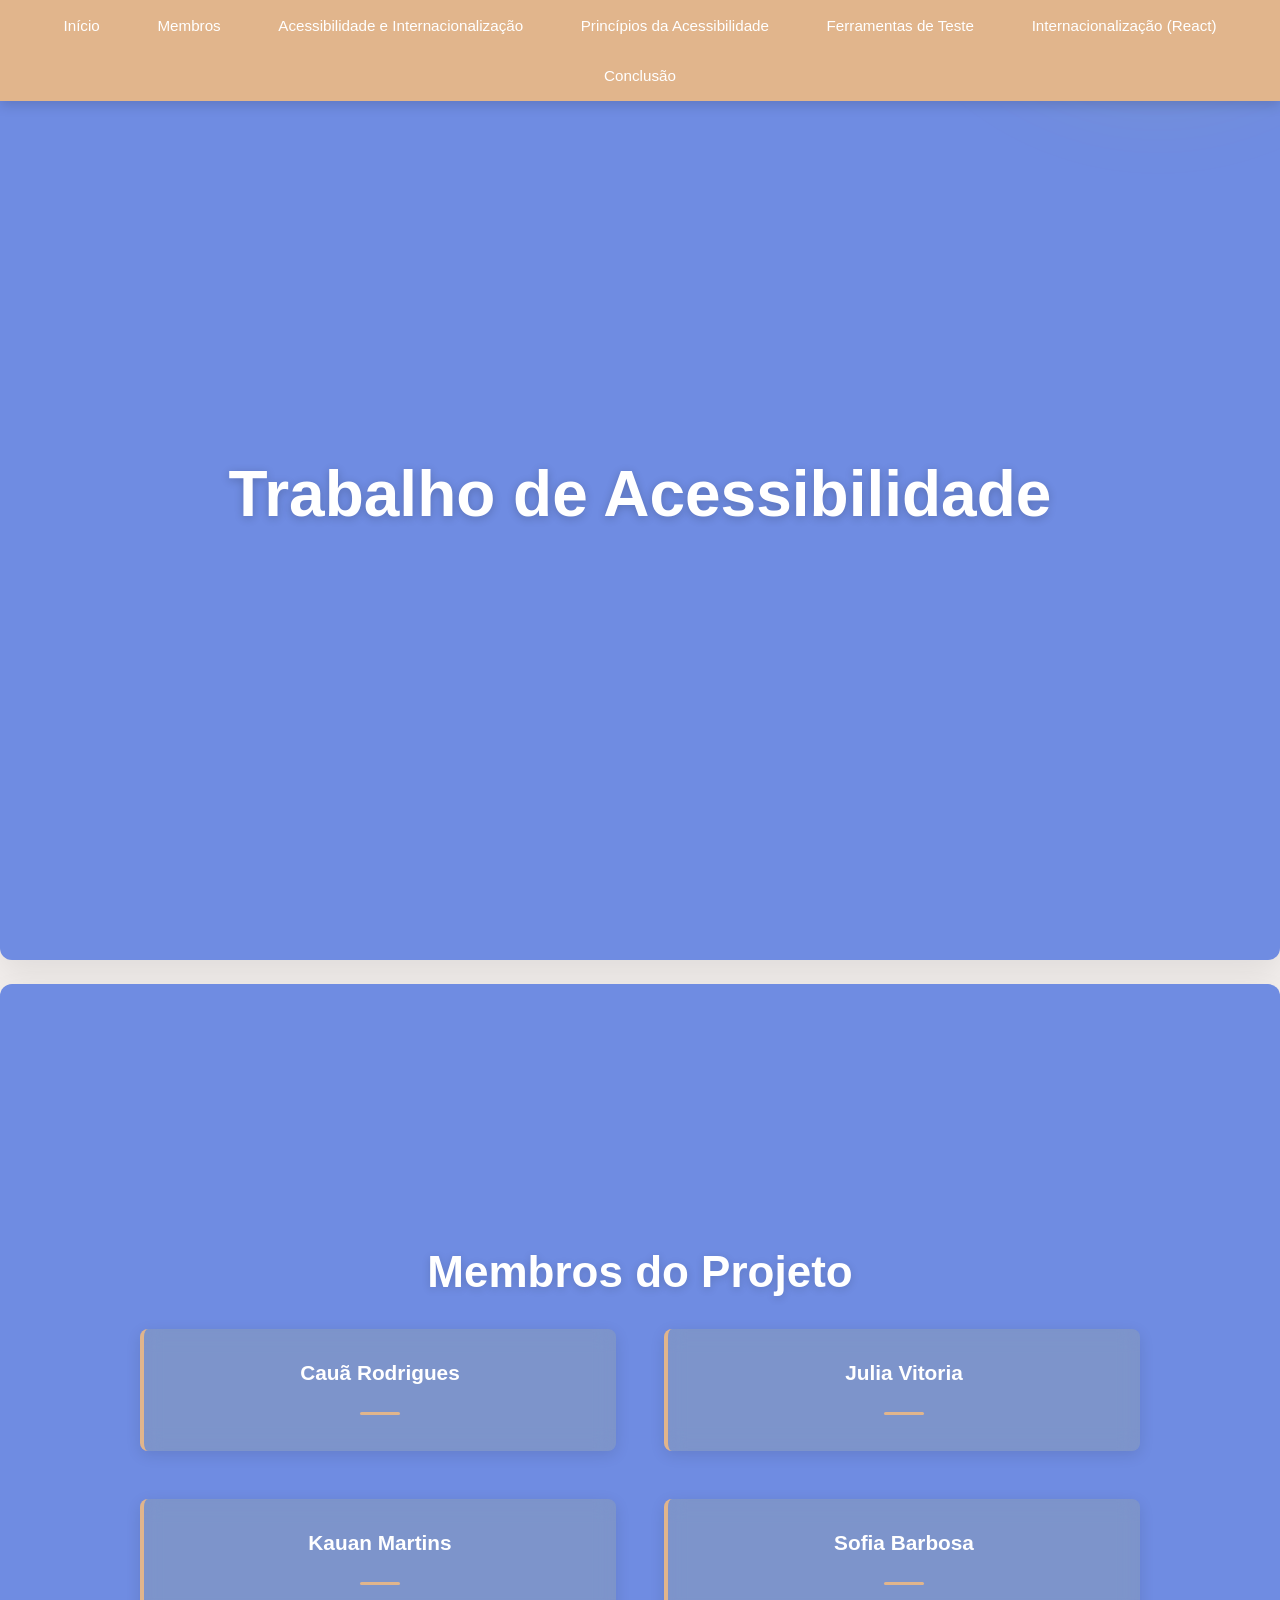
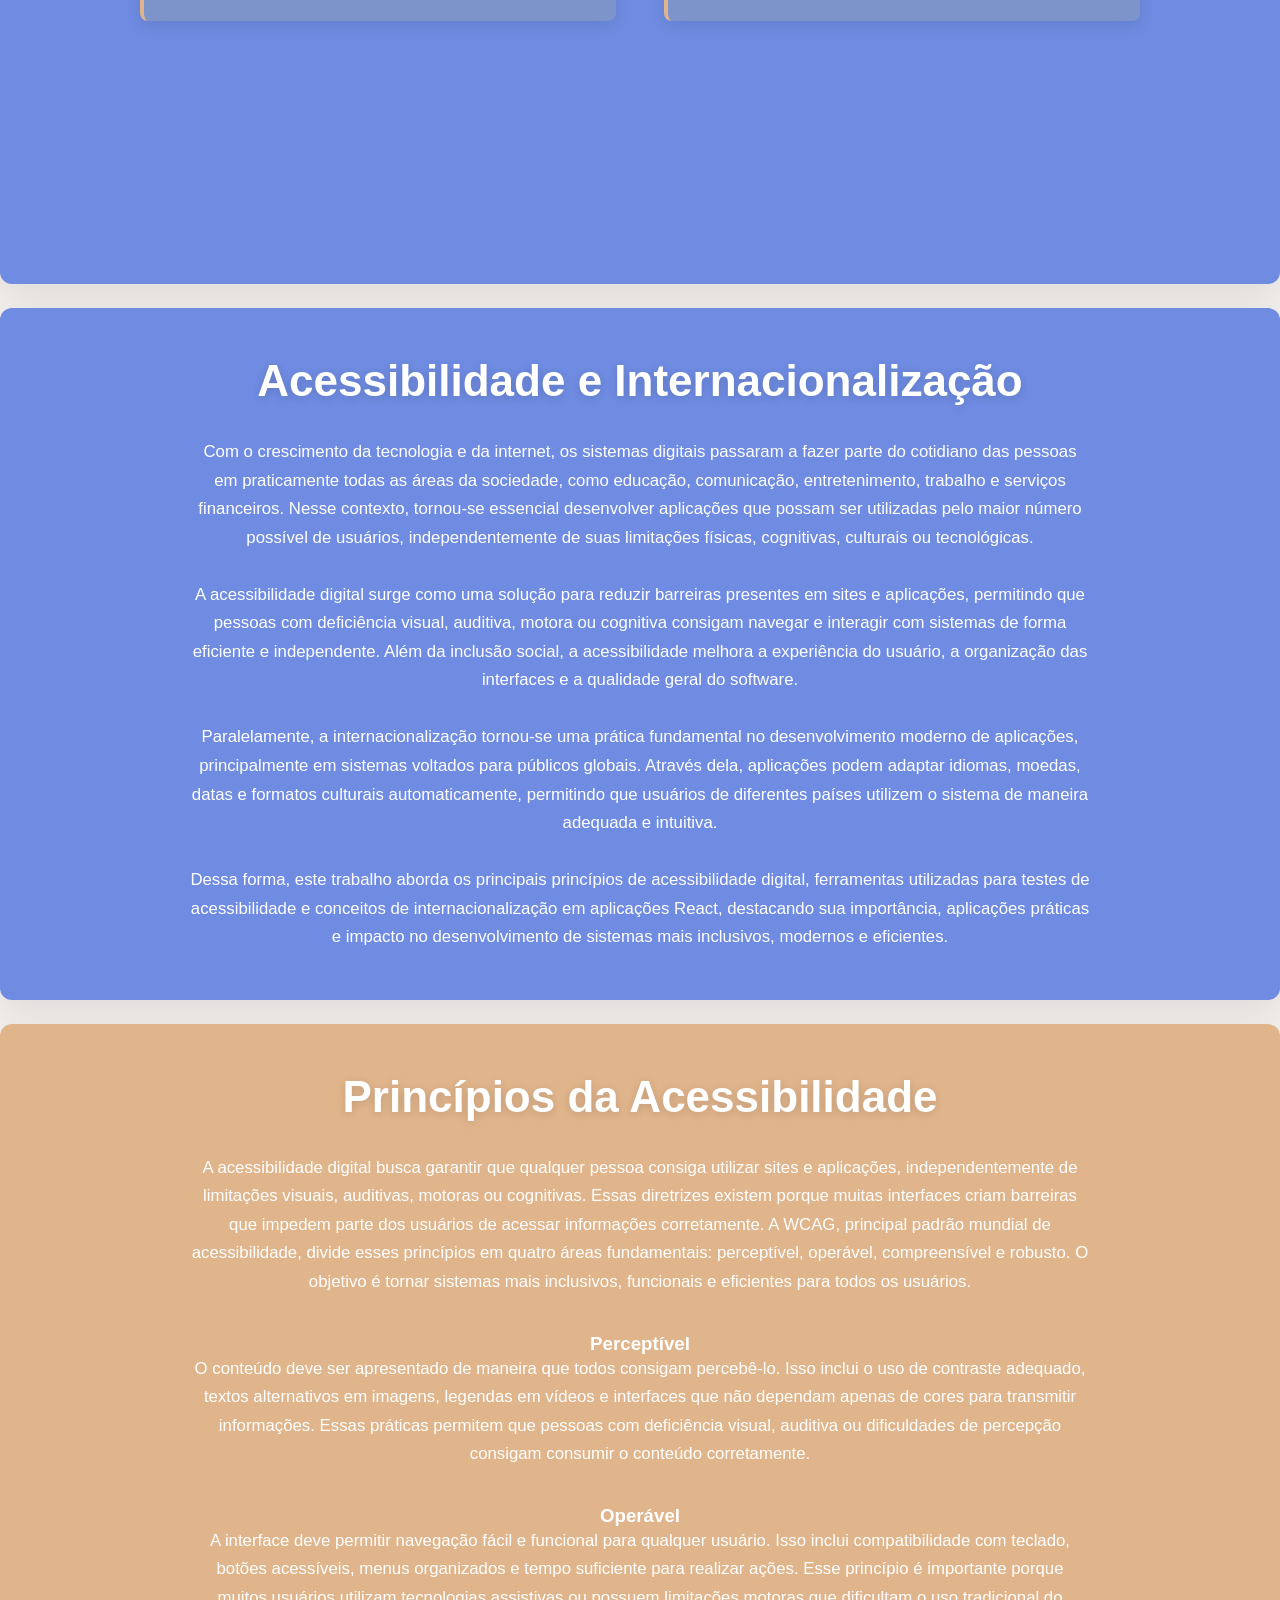
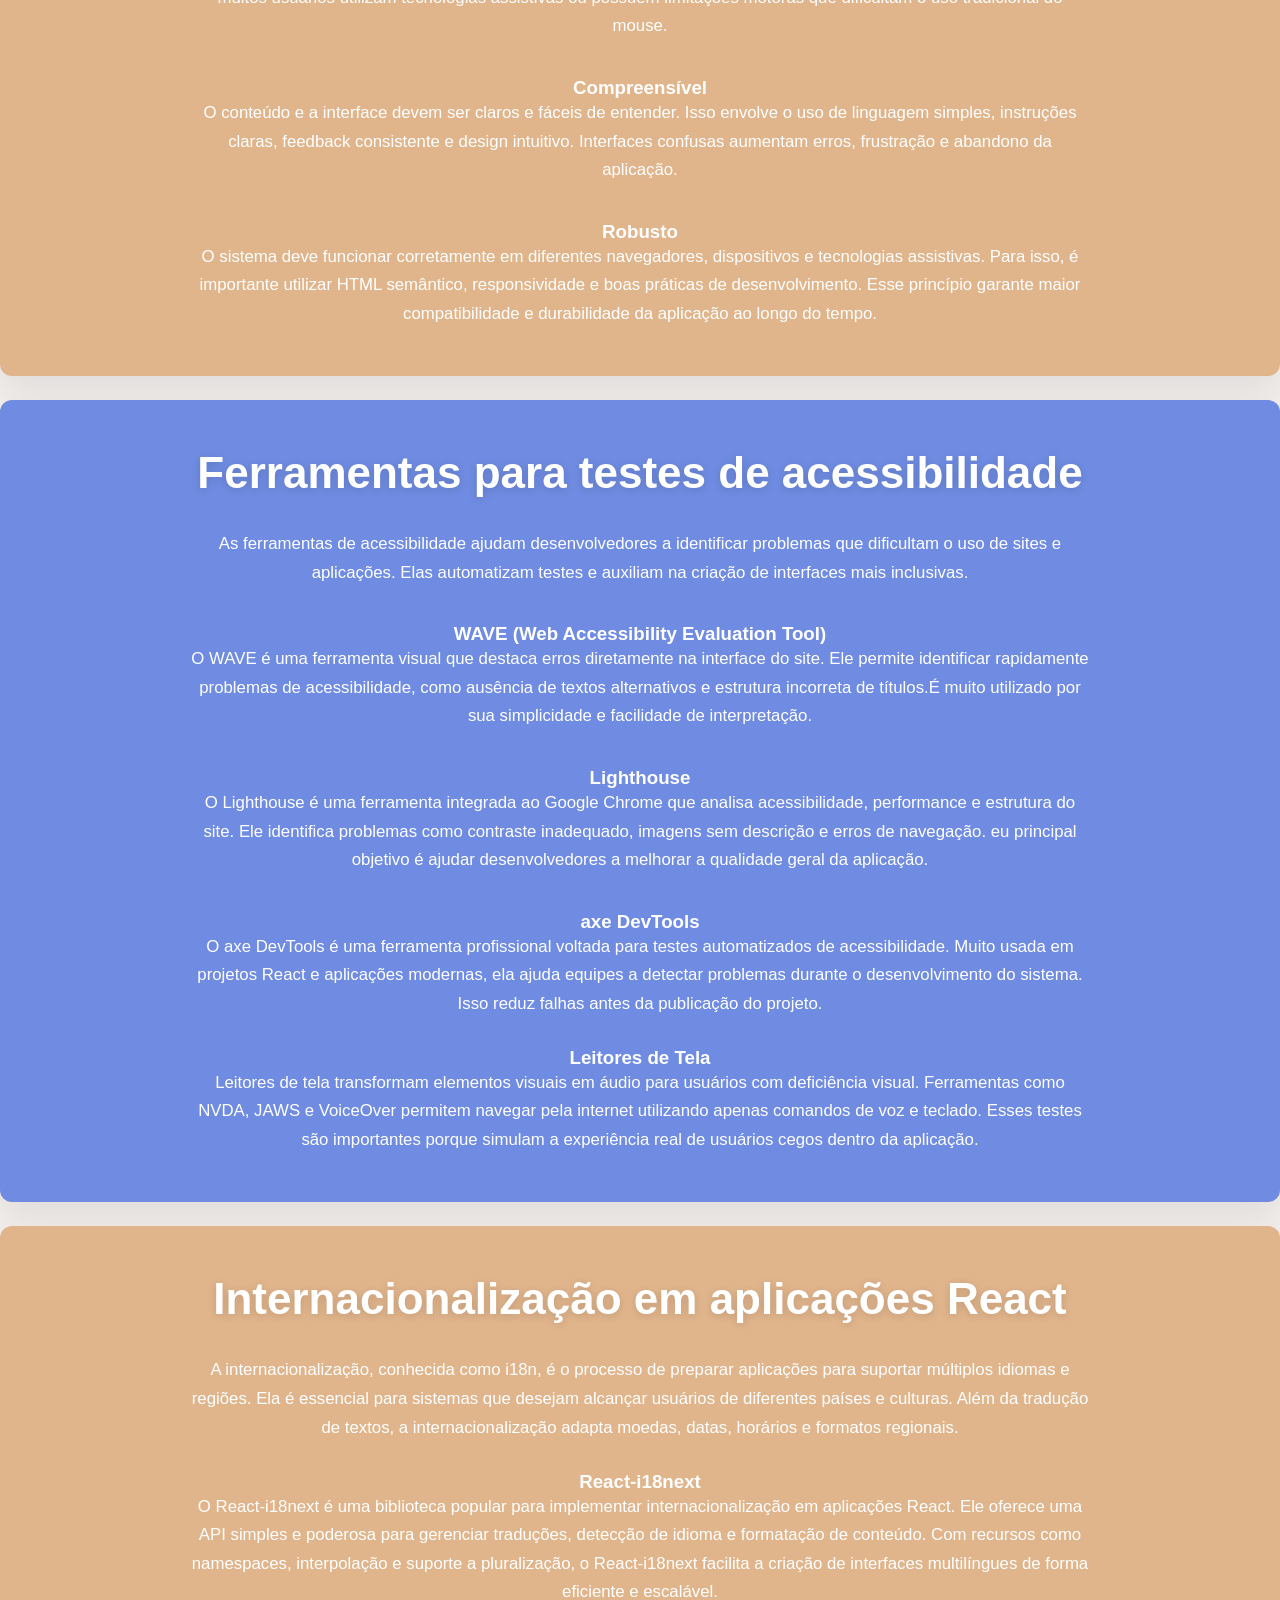
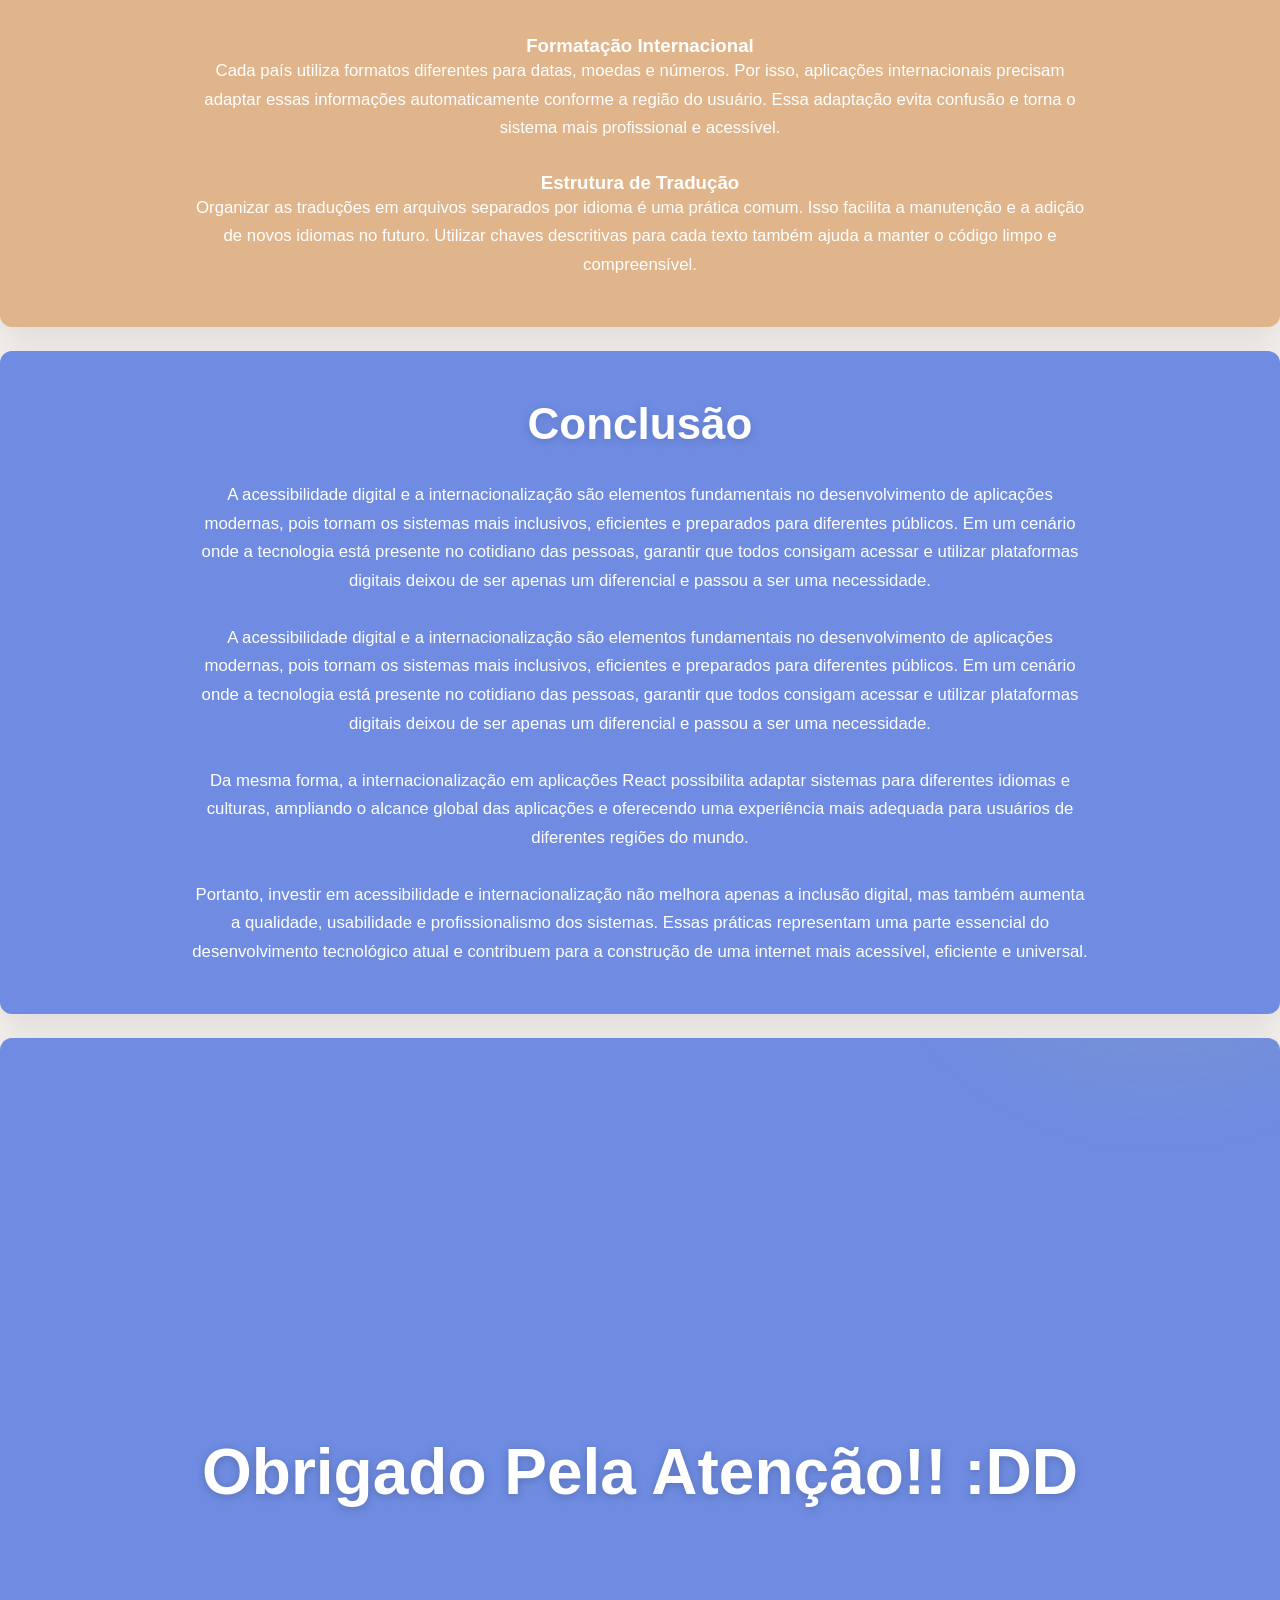
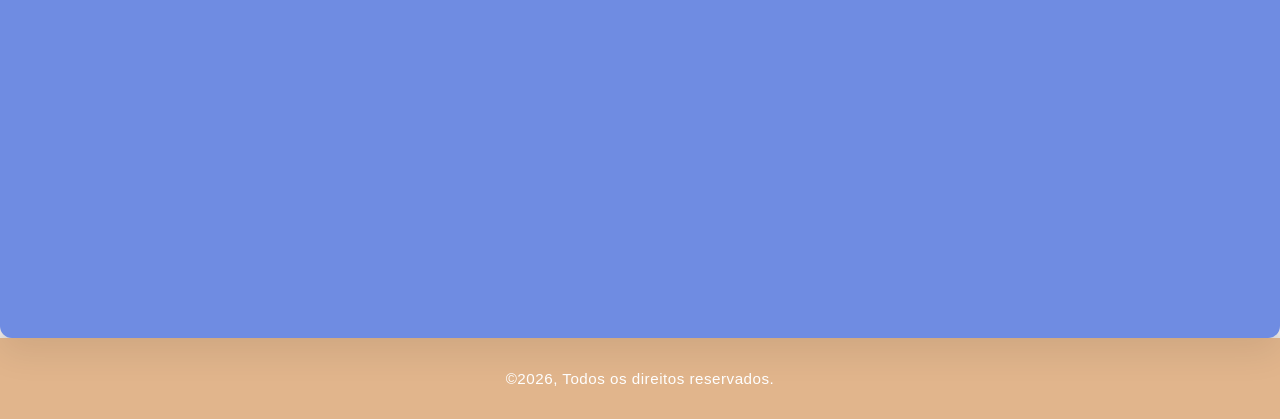
==== index.html @ fc7bb2b3 "primeiro commit" ====
<!DOCTYPE html>
<html lang="pt-br">

<head>
    <meta charset="UTF-8">
    <meta name="viewport" content="width=device-width, initial-scale=1.0">
    <title>Trabalho de Acessibilidade</title>
    <link rel="stylesheet" href="style.css">
</head>

<body>
    <header class="header">
        <ul>
            <li><a href="#introducao">Início</a></li>
            <li><a href="#membros">Membros</a></li>
            <li><a href="#acessibilidade">Acessibilidade e Internacionalização</a></li>
            <li><a href="#principios">Princípios da Acessibilidade</a></li>
            <li><a href="#ferramentas">Ferramentas de Teste</a></li>
            <li><a href="#i18n-react">Internacionalização (React)</a></li>
            <li><a href="#Conclusao">Conclusão</a></li>
        </ul>
    </header>

    <div class="main">
        <section class="introducao" id="introducao">
            <div class="intro-content">
                <h1>Trabalho de Acessibilidade</h1>

            </div>
        </section>

        <section class="membros" id="membros">
            <div class="section-content">
                <h2>Membros do Projeto</h2>
                <ul class="membros-lista">
                    <li class="membro-card">
                        <h3>Cauã Rodrigues</h3>
                        <span class="divider"></span>
                    </li>
                    <li class="membro-card">
                        <h3>Julia Vitoria</h3>
                        <span class="divider"></span>
                    </li>
                    <li class="membro-card">
                        <h3>Kauan Martins</h3>
                        <span class="divider"></span>
                    </li>
                    <li class="membro-card">
                        <h3>Sofia Barbosa</h3>
                        <span class="divider"></span>
                    </li>
                </ul>
            </div>
        </section>

        <section class="acessibilidade" id="acessibilidade">
            <div class="section-content">
                <h2>Acessibilidade e Internacionalização</h2>
                <p>Com o crescimento da tecnologia e da internet, os sistemas digitais passaram a fazer parte do
                    cotidiano das pessoas em praticamente todas as áreas da sociedade, como educação, comunicação,
                    entretenimento, trabalho e serviços financeiros. Nesse contexto, tornou-se essencial desenvolver
                    aplicações que possam ser utilizadas pelo maior número possível de usuários, independentemente de
                    suas limitações físicas, cognitivas, culturais ou tecnológicas.
                    <br>
                    <br>
                    A acessibilidade digital surge como uma solução para reduzir barreiras presentes em sites e
                    aplicações, permitindo que pessoas com deficiência visual, auditiva, motora ou cognitiva consigam
                    navegar e interagir com sistemas de forma eficiente e independente. Além da inclusão social, a
                    acessibilidade melhora a experiência do usuário, a organização das interfaces e a qualidade geral do
                    software.
                    <br>
                    <br>
                    Paralelamente, a internacionalização tornou-se uma prática fundamental no desenvolvimento moderno de
                    aplicações, principalmente em sistemas voltados para públicos globais. Através dela, aplicações
                    podem adaptar idiomas, moedas, datas e formatos culturais automaticamente, permitindo que usuários
                    de diferentes países utilizem o sistema de maneira adequada e intuitiva.
                    <br>
                    <br>
                    Dessa forma, este trabalho aborda os principais princípios de acessibilidade digital, ferramentas
                    utilizadas para testes de acessibilidade e conceitos de internacionalização em aplicações React,
                    destacando sua importância, aplicações práticas e impacto no desenvolvimento de sistemas mais
                    inclusivos, modernos e eficientes.
                </p>
            </div>
        </section>

        <section class="principios" id="principios">
            <div class="section-content">
                <h2>Princípios da Acessibilidade</h2>
                <p>A acessibilidade digital busca garantir que qualquer pessoa consiga
                    utilizar sites e aplicações, independentemente de limitações visuais, auditivas, motoras ou
                    cognitivas.
                    Essas diretrizes existem porque muitas interfaces criam barreiras que impedem parte dos usuários de
                    acessar informações corretamente.
                    A WCAG, principal padrão mundial de acessibilidade, divide esses
                    princípios em quatro áreas fundamentais: perceptível, operável,
                    compreensível e robusto. O objetivo é tornar sistemas mais
                    inclusivos, funcionais e eficientes para todos os usuários.
                </p>
                <br>
                <br>
                <h3>Perceptível</h3>
                <p>O conteúdo deve ser apresentado de maneira que todos consigam percebê-lo.
                    Isso inclui o uso de contraste adequado, textos alternativos em imagens,
                    legendas em vídeos e interfaces que não dependam apenas de cores para transmitir informações.
                    Essas práticas permitem que pessoas com deficiência visual, auditiva ou
                    dificuldades de percepção consigam consumir o conteúdo corretamente.
                </p>
                <br>
                <br>
                <h3>Operável</h3>
                <p> A interface deve permitir navegação fácil e funcional para qualquer usuário.
                    Isso inclui compatibilidade com teclado, botões acessíveis, menus organizados
                    e tempo suficiente para realizar ações.
                    Esse princípio é importante porque muitos usuários utilizam tecnologias assistivas
                    ou possuem limitações motoras que dificultam o uso tradicional do mouse.
                </p>
                <br>
                <br>
                <h3>Compreensível</h3>
                <p> O conteúdo e a interface devem ser claros e fáceis de entender.
                    Isso envolve o uso de linguagem simples, instruções claras, feedback consistente e design intuitivo.
                    Interfaces confusas aumentam erros, frustração e abandono da aplicação.
                </p>
                <br>
                <br>
                <h3>Robusto</h3>
                <p>O sistema deve funcionar corretamente em diferentes navegadores, dispositivos
                    e tecnologias assistivas. Para isso, é importante utilizar HTML semântico,
                    responsividade e boas práticas de desenvolvimento.
                    Esse princípio garante maior compatibilidade e durabilidade da aplicação ao longo do tempo.
            </div>
        </section>

        <section class="ferramentas" id="ferramentas">
            <div class="section-content">
                <h2>Ferramentas para testes de acessibilidade</h2>
                <p>As ferramentas de acessibilidade ajudam desenvolvedores a
                    identificar problemas que dificultam o uso de sites e aplicações.
                    Elas automatizam testes e auxiliam na criação de interfaces mais
                    inclusivas.</p>
                <br>
                <br>
                <h3>WAVE (Web Accessibility Evaluation Tool)</h3>
                <p>O WAVE é uma ferramenta visual que destaca erros diretamente na
                    interface do site. Ele permite identificar rapidamente
                    problemas de acessibilidade, como ausência de textos
                    alternativos e estrutura incorreta de títulos.É muito
                    utilizado por sua simplicidade e facilidade de interpretação.
                </p>
                <br>
                <br>
                <h3>Lighthouse</h3>
                <p>O Lighthouse é uma ferramenta integrada ao Google Chrome que
                    analisa acessibilidade, performance e estrutura do site.
                    Ele identifica problemas como contraste inadequado, imagens
                    sem descrição e erros de navegação.
                    eu principal objetivo é ajudar desenvolvedores a melhorar a
                    qualidade geral da aplicação.
                </p>
                <br>
                <br>
                <h3>axe DevTools</h3>
                <p>O axe DevTools é uma ferramenta profissional voltada para
                    testes automatizados de acessibilidade. Muito usada em
                    projetos React e aplicações modernas, ela ajuda equipes a
                    detectar problemas durante o desenvolvimento do sistema.
                    Isso reduz falhas antes da publicação do projeto.
                    <br>
                    <br>
                <h3>Leitores de Tela</h3>
                <p>Leitores de tela transformam elementos visuais em áudio para
                    usuários com deficiência visual.
                    Ferramentas como NVDA, JAWS e VoiceOver permitem navegar pela
                    internet utilizando apenas comandos de
                    voz e teclado.
                    Esses testes são importantes porque simulam a experiência real
                    de usuários cegos dentro da
                    aplicação.</p>
                </p>
            </div>
        </section>

        <section class="i18n-react" id="i18n-react">
            <div class="section-content">
                <h2>Internacionalização em aplicações React</h2>
                <p>A internacionalização, conhecida como i18n, é o processo de
                    preparar aplicações para suportar
                    múltiplos idiomas e regiões. Ela é essencial para sistemas que
                    desejam alcançar usuários de
                    diferentes países e culturas.
                    Além da tradução de textos, a internacionalização adapta
                    moedas, datas, horários e formatos
                    regionais.
                    <br>
                    <br>
                <h3>React-i18next</h3>
                <p>O React-i18next é uma biblioteca popular para implementar
                    internacionalização em aplicações React. Ele oferece uma
                    API simples e poderosa para gerenciar traduções, detecção de
                    idioma e formatação de conteúdo.
                    Com recursos como namespaces, interpolação e suporte a
                    pluralização, o React-i18next facilita a criação de interfaces
                    multilíngues de forma eficiente e escalável.
                    <br>
                    <br>
                <h3>Formatação Internacional</h3>
                <p>Cada país utiliza formatos diferentes para datas, moedas e números. Por isso, aplicações
                    internacionais precisam adaptar essas informações automaticamente conforme a região do usuário.
                    Essa adaptação evita confusão e torna o sistema mais profissional e acessível.
                    <br>
                    <br>
                <h3>Estrutura de Tradução</h3>
                <p>Organizar as traduções em arquivos separados por idioma é uma prática comum. Isso facilita a
                    manutenção e a adição de novos idiomas no futuro. Utilizar chaves descritivas para cada
                    texto também ajuda a manter o código limpo e compreensível.
                </p>
            </div>
        </section>

        <section class="conclusao" id="Conclusao">
            <div class="section-content">
                <h2>Conclusão</h2>
                <p>A acessibilidade digital e a internacionalização são elementos fundamentais no desenvolvimento de
                    aplicações modernas, pois tornam os sistemas mais inclusivos, eficientes e preparados para
                    diferentes públicos. Em um cenário onde a tecnologia está presente no cotidiano das pessoas,
                    garantir que todos consigam acessar e utilizar plataformas digitais deixou de ser apenas um
                    diferencial e passou a ser uma necessidade.
                    <br>
                    <br>
                    A acessibilidade digital e a internacionalização são elementos fundamentais no desenvolvimento de
                    aplicações modernas, pois tornam os sistemas mais inclusivos, eficientes e preparados para
                    diferentes públicos. Em um cenário onde a tecnologia está presente no cotidiano das pessoas,
                    garantir que todos consigam acessar e utilizar plataformas digitais deixou de ser apenas um
                    diferencial e passou a ser uma necessidade.
                    <br>
                    <br>
                    Da mesma forma, a internacionalização em aplicações React possibilita adaptar sistemas para
                    diferentes idiomas e culturas, ampliando o alcance global das aplicações e oferecendo uma
                    experiência mais adequada para usuários de diferentes regiões do mundo.
                    <br>
                    <br>
                    Portanto, investir em acessibilidade e internacionalização não melhora apenas a inclusão digital,
                    mas também aumenta a qualidade, usabilidade e profissionalismo dos sistemas. Essas práticas
                    representam uma parte essencial do desenvolvimento tecnológico atual e contribuem para a construção
                    de uma internet mais acessível, eficiente e universal.
                </p>
            </div>
        </section>

        <section class="encerramento">
            <div class="intro-content">
                <h1>Obrigado Pela Atenção!! :DD</h1>

            </div>
        </section>
    </div>

    <footer>
        <p>©2026, Todos os direitos reservados.</p>
    </footer>
    <script>
        document.addEventListener('DOMContentLoaded', function () {
            const sections = document.querySelectorAll('section');
            const observer = new IntersectionObserver((entries, observer) => {
                entries.forEach(entry => {
                    if (entry.isIntersecting) {
                        entry.target.classList.add('visible');
                        observer.unobserve(entry.target);
                    }
                });
            }, {
                threshold: 0.2
            });

            sections.forEach(section => {
                observer.observe(section);
            });
        });
    </script>
</body>

</html>
---- style.css ----
:root {
    --cor-primaria: #E1B58C;
    --cor-secundaria: #6F8CE2;
    --cor-destaque: #F3EFED;
    --cor-texto: #fff;
    --spacing-xs: 0.5rem;
    --spacing-sm: 1rem;
    --spacing-md: 2rem;
    --spacing-lg: 3rem;
    --transition-speed: 0.3s;
}

* {
    margin: 0;
    padding: 0;
    box-sizing: border-box;
    list-style-type: none;
    text-decoration: none;
    font-family: 'Segoe UI', Tahoma, Geneva, Verdana, sans-serif;
}

html {
    scroll-behavior: smooth;
    background: var(--cor-destaque);
}

/* Header */
.header {
    position: fixed;
    top: 0;
    left: 0;
    right: 0;
    background: var(--cor-primaria);
    color: var(--cor-texto);
    box-shadow: 0 4px 12px rgba(0, 0, 0, 0.15);
    z-index: 100;
    width: 100%;
}

.header ul {
    display: flex;
    justify-content: center;
    align-items: center;
    text-align: center;
    flex-wrap: wrap;
}

.header ul li {
    margin: 0 0.5rem;
    padding: 0.8rem;
}

.header ul li a {
    color: var(--cor-texto);
    transition: all var(--transition-speed) ease;
    padding: 4px 8px;
    border-radius: 4px;
    display: inline-block;
    position: relative;
    font-size: 0.95rem;
}

.header ul li a::after {
    content: '';
    position: absolute;
    bottom: 0;
    left: 0;
    width: 0;
    height: 2px;
    background-color: var(--cor-destaque);
    transition: width var(--transition-speed) ease;
}

.header ul li a:hover {
    color: var(--cor-destaque);
}

.header ul li a:hover::after {
    width: 100%;
}

.main {
    color: var(--cor-texto);
    margin-top: 60px;
    display: flex;
    flex-direction: column;
    align-items: center;
}

.main > .introducao,
.main > .membros {
    width: 100%;
}

.introducao, .encerramento {
    display: flex;
    justify-content: center;
    align-items: center;
    min-height: 100vh;
    background: var(--cor-secundaria);
    padding: var(--spacing-lg);
    position: relative;
    overflow: hidden;
}

.introducao::before, .encerramento::before {
    content: '';
    position: absolute;
    top: -50%;
    right: -10%;
    width: 500px;
    height: 500px;
    background: rgba(255, 223, 0, 0.05);
    border-radius: 50%;
    filter: blur(40px);
}

.intro-content {
    position: relative;
    z-index: 1;
    text-align: center;
    animation: fadeInUp 1s ease-out;
}

.introducao h1, .encerramento h1 {
    font-size: clamp(2.5rem, 8vw, 4rem);
    margin-bottom: var(--spacing-md);
    font-weight: 700;
    text-shadow: 0 2px 10px rgba(0, 0, 0, 0.2);
}

.intro-subtitle {
    font-size: 1.5rem;
    color: var(--cor-destaque);
    font-weight: 300;
    letter-spacing: 1px;
}

.membros {
    background: var(--cor-secundaria);
    padding: var(--spacing-lg) var(--spacing-sm);
    min-height: 100vh;
    display: flex;
    flex-direction: column;
    justify-content: center;
    align-items: center;
}

.section-content {
    width: 100%;
    max-width: 1000px;
    text-align: center;
}

.membros h2 {
    font-size: clamp(2rem, 6vw, 3.5rem);
    margin-bottom: var(--spacing-lg);
    font-weight: 700;
    text-shadow: 0 2px 10px rgba(0, 0, 0, 0.2);
}

.membros-lista {
    display: grid;
    grid-template-columns: repeat(2, minmax(0, 1fr));
    gap: var(--spacing-lg);
    width: 100%;
}

.membro-card {
    background: rgba(255, 223, 0, 0.1);
    border-left: 4px solid var(--cor-primaria);
    padding: var(--spacing-md);
    border-radius: 8px;
    transition: all var(--transition-speed) ease;
    backdrop-filter: blur(10px);
    box-shadow: 0 4px 15px rgba(0, 0, 0, 0.1);
}

.membro-card:hover {
    background: rgba(255, 223, 0, 0.15);
    transform: translateY(-5px);
    box-shadow: 0 8px 25px rgba(0, 156, 59, 0.2);
}

.membro-card h3 {
    font-size: 1.3rem;
    margin-bottom: var(--spacing-sm);
    color: var(--cor-texto);
    font-weight: 600;
}

.divider {
    display: inline-block;
    width: 40px;
    height: 3px;
    background: var(--cor-primaria);
    border-radius: 2px;
    margin-top: var(--spacing-xs);
}

/* Novas seções do header */
section {
    display: flex;
    flex-direction: column;
    text-align: center;
    align-items: center;
    justify-content: center;
    width: 100%;
    padding: var(--spacing-lg) var(--spacing-sm);
    scroll-margin-top: 70px;
    margin-bottom: 1.5rem;
    box-shadow: 0 15px 35px rgba(0, 0, 0, 0.08);
    border-radius: 12px;
    background-clip: padding-box;
    opacity: 0;
    transform: translateY(30px);
    transition: opacity 1s ease, transform 1s ease;
}

section.visible {
    opacity: 1;
    transform: translateY(0);
}

section:last-of-type {
    margin-bottom: 0;
}

.section-content h2 {
    font-size: clamp(1.75rem, 5vw, 2.75rem);
    margin-bottom: var(--spacing-md);
    font-weight: 700;
    color: inherit;
    text-shadow: 0 2px 8px rgba(0,0,0,0.15);
}

section p {
    max-width: 900px;
    margin: 0 auto;
    font-size: 1.05rem;
    line-height: 1.7;
    color: inherit;
}

.acessibilidade,
.ferramentas {
    background: var(--cor-secundaria);
    color: var(--cor-texto);
}

.principios {
    background: var(--cor-primaria);
    color: var(--cor-texto);
}

.i18n-react {
    background: var(--cor-primaria);
    color: var(--cor-texto);
}

.conclusao {
    background: var(--cor-secundaria);
    color: var(--cor-texto);
}

/* pequenas melhorias responsivas para as novas seções */
@media (max-width: 768px) {
    section {
        padding: var(--spacing-md) var(--spacing-sm);
    }

    .section-content h2 {
        font-size: clamp(1.5rem, 6vw, 2rem);
    }
}

/* Footer */
footer {
    background-color: var(--cor-primaria);
    color: var(--cor-texto);
    text-align: center;
    padding: var(--spacing-md);
    box-shadow: 0 -4px 12px rgba(0, 0, 0, 0.1);
}

footer p {
    font-size: 0.95rem;
    letter-spacing: 0.5px;
}

/* Animações */
@keyframes fadeInUp {
    from {
        opacity: 0;
        transform: translateY(30px);
    }
    to {
        opacity: 1;
        transform: translateY(0);
    }
}

/* Responsividade */
@media (max-width: 768px) {
    .header ul {
        flex-direction: column;
    }

    .header ul li {
        margin: var(--spacing-xs);
    }

    .membros-lista {
        grid-template-columns: 1fr;
        gap: var(--spacing-md);
    }

    .introducao::before {
        width: 300px;
        height: 300px;
    }
}
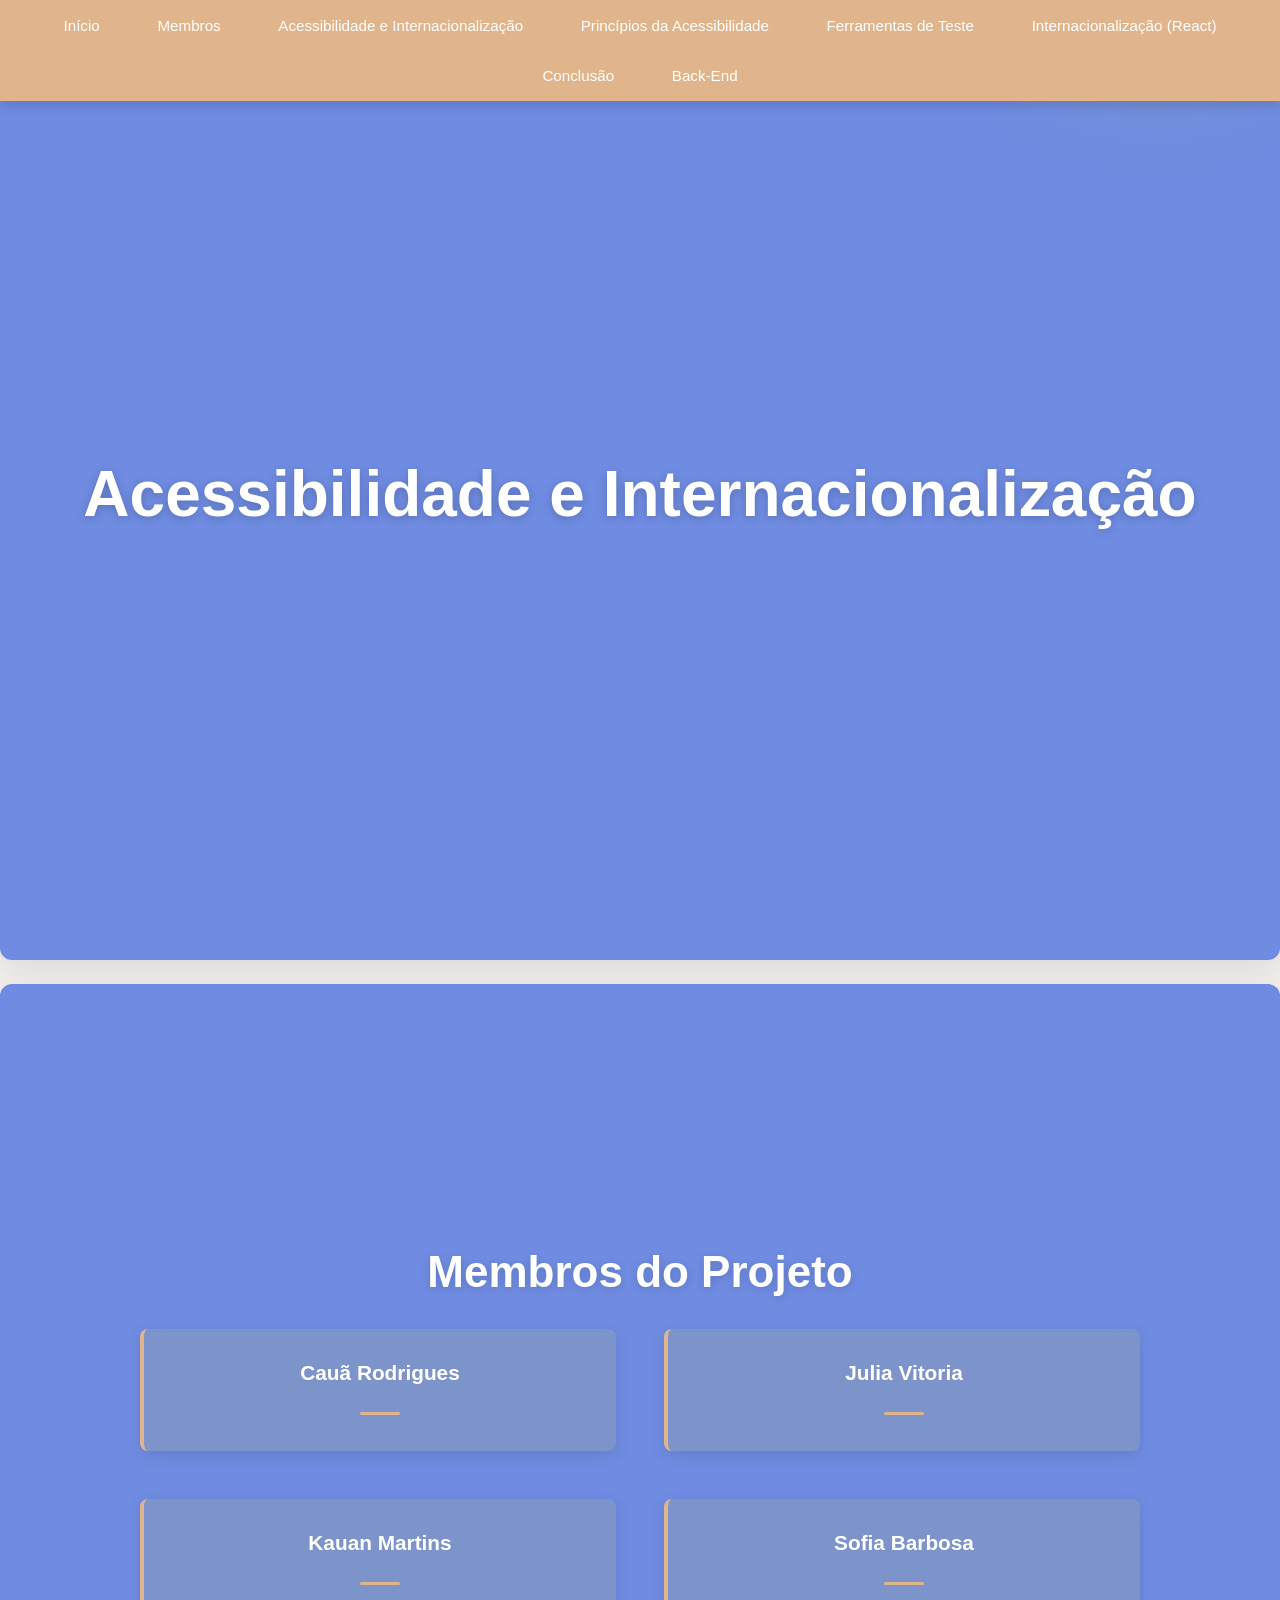
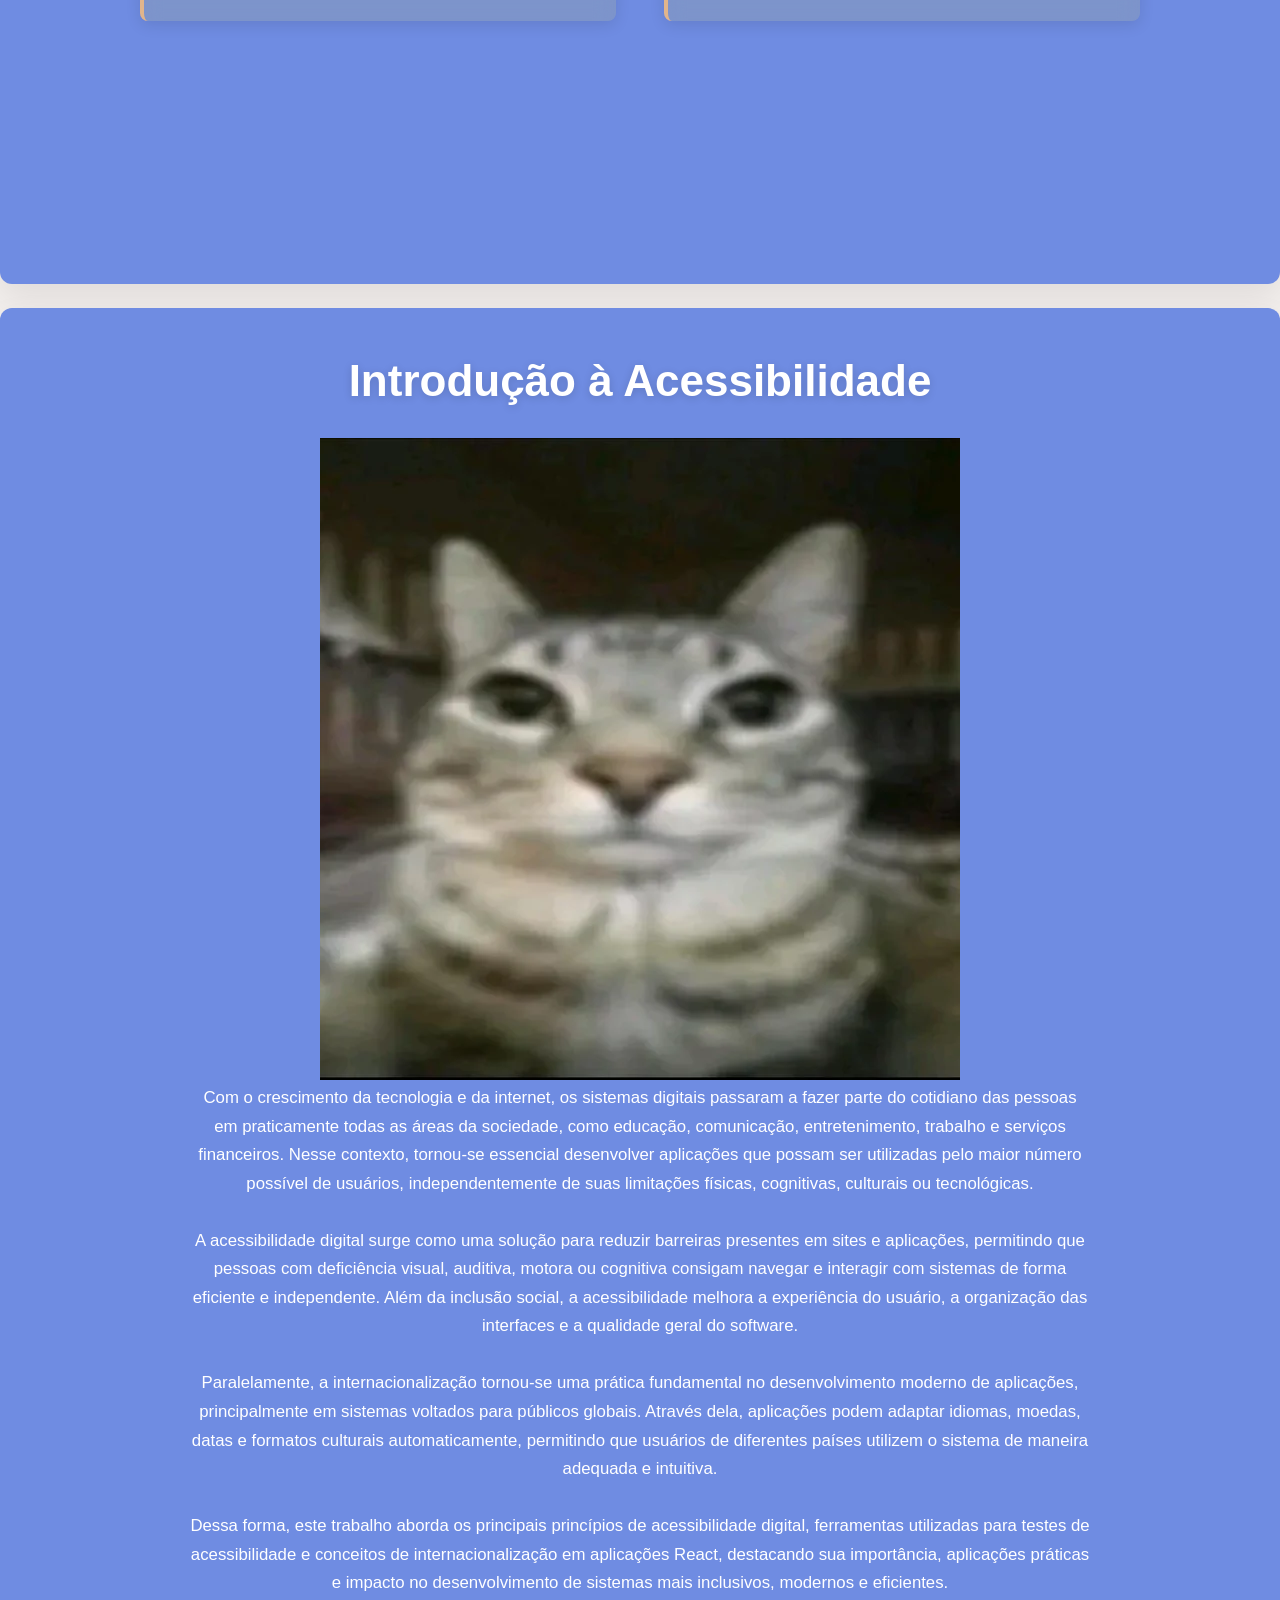
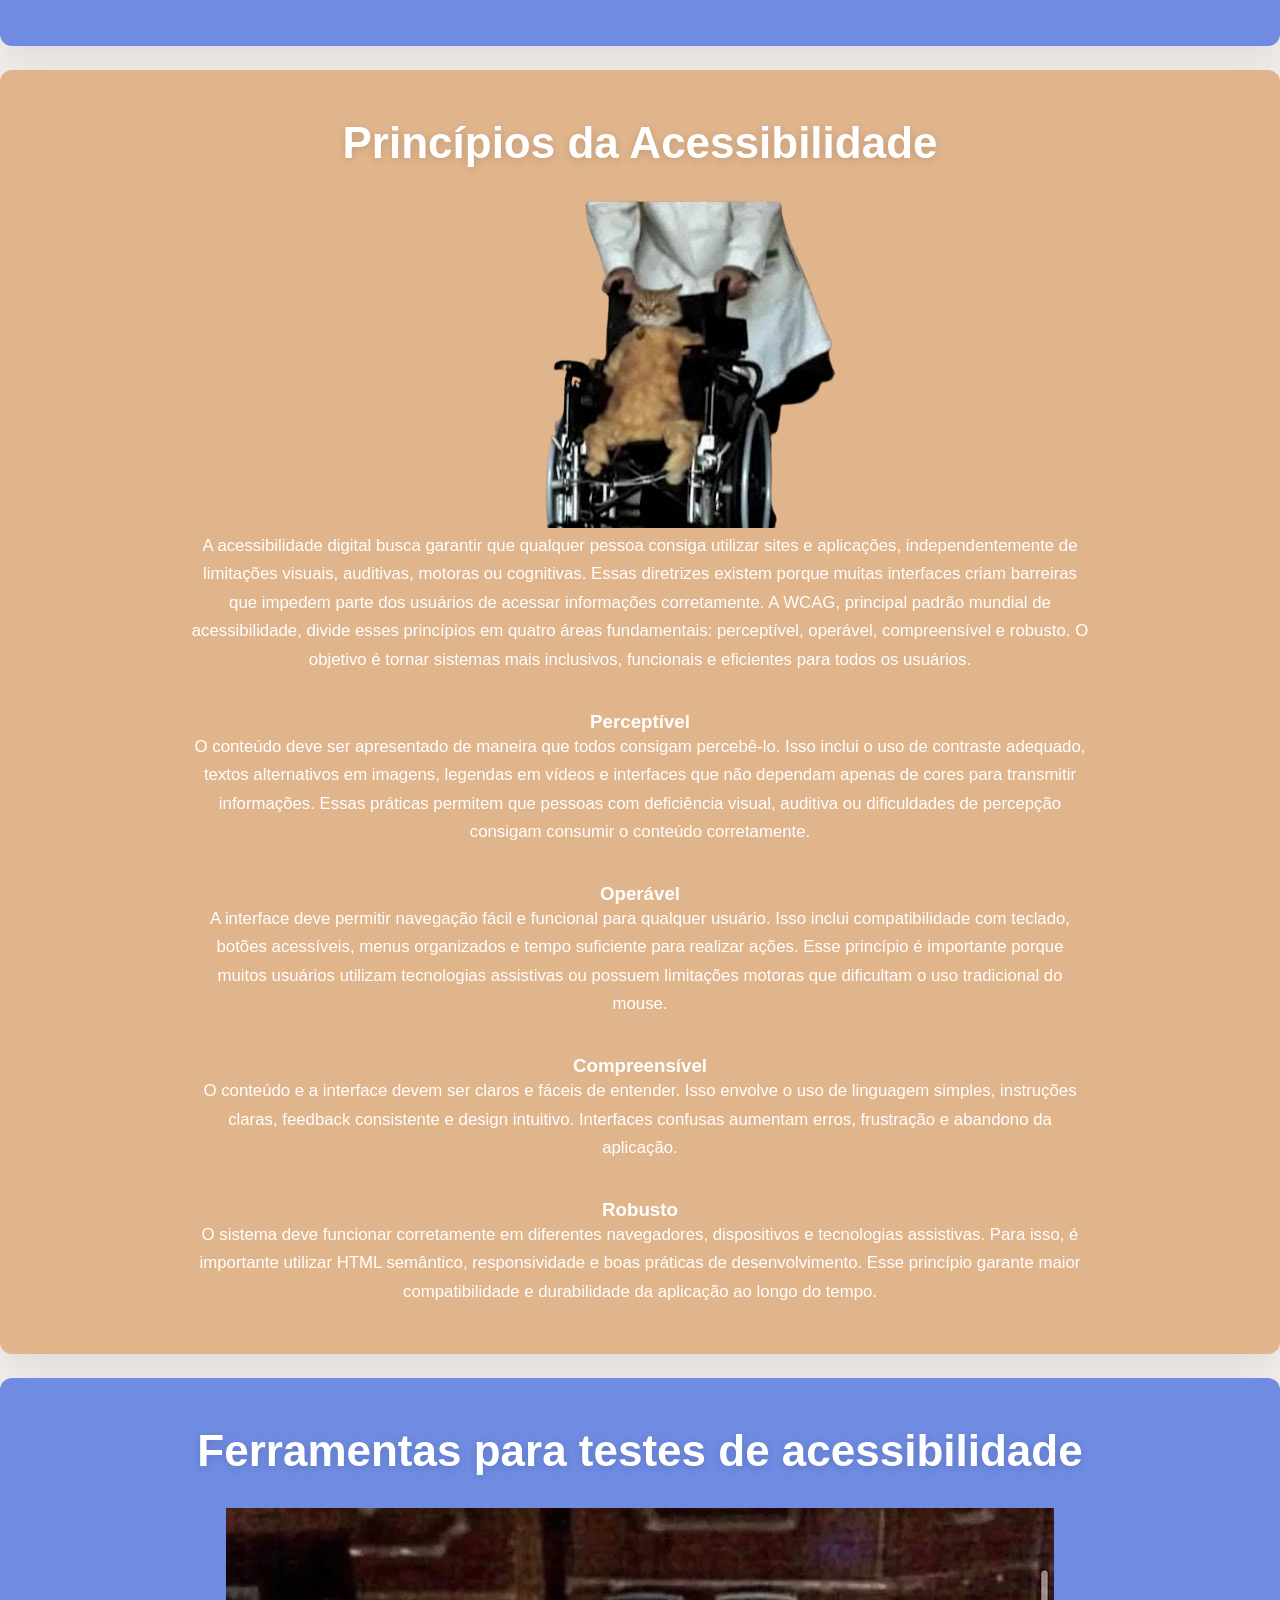
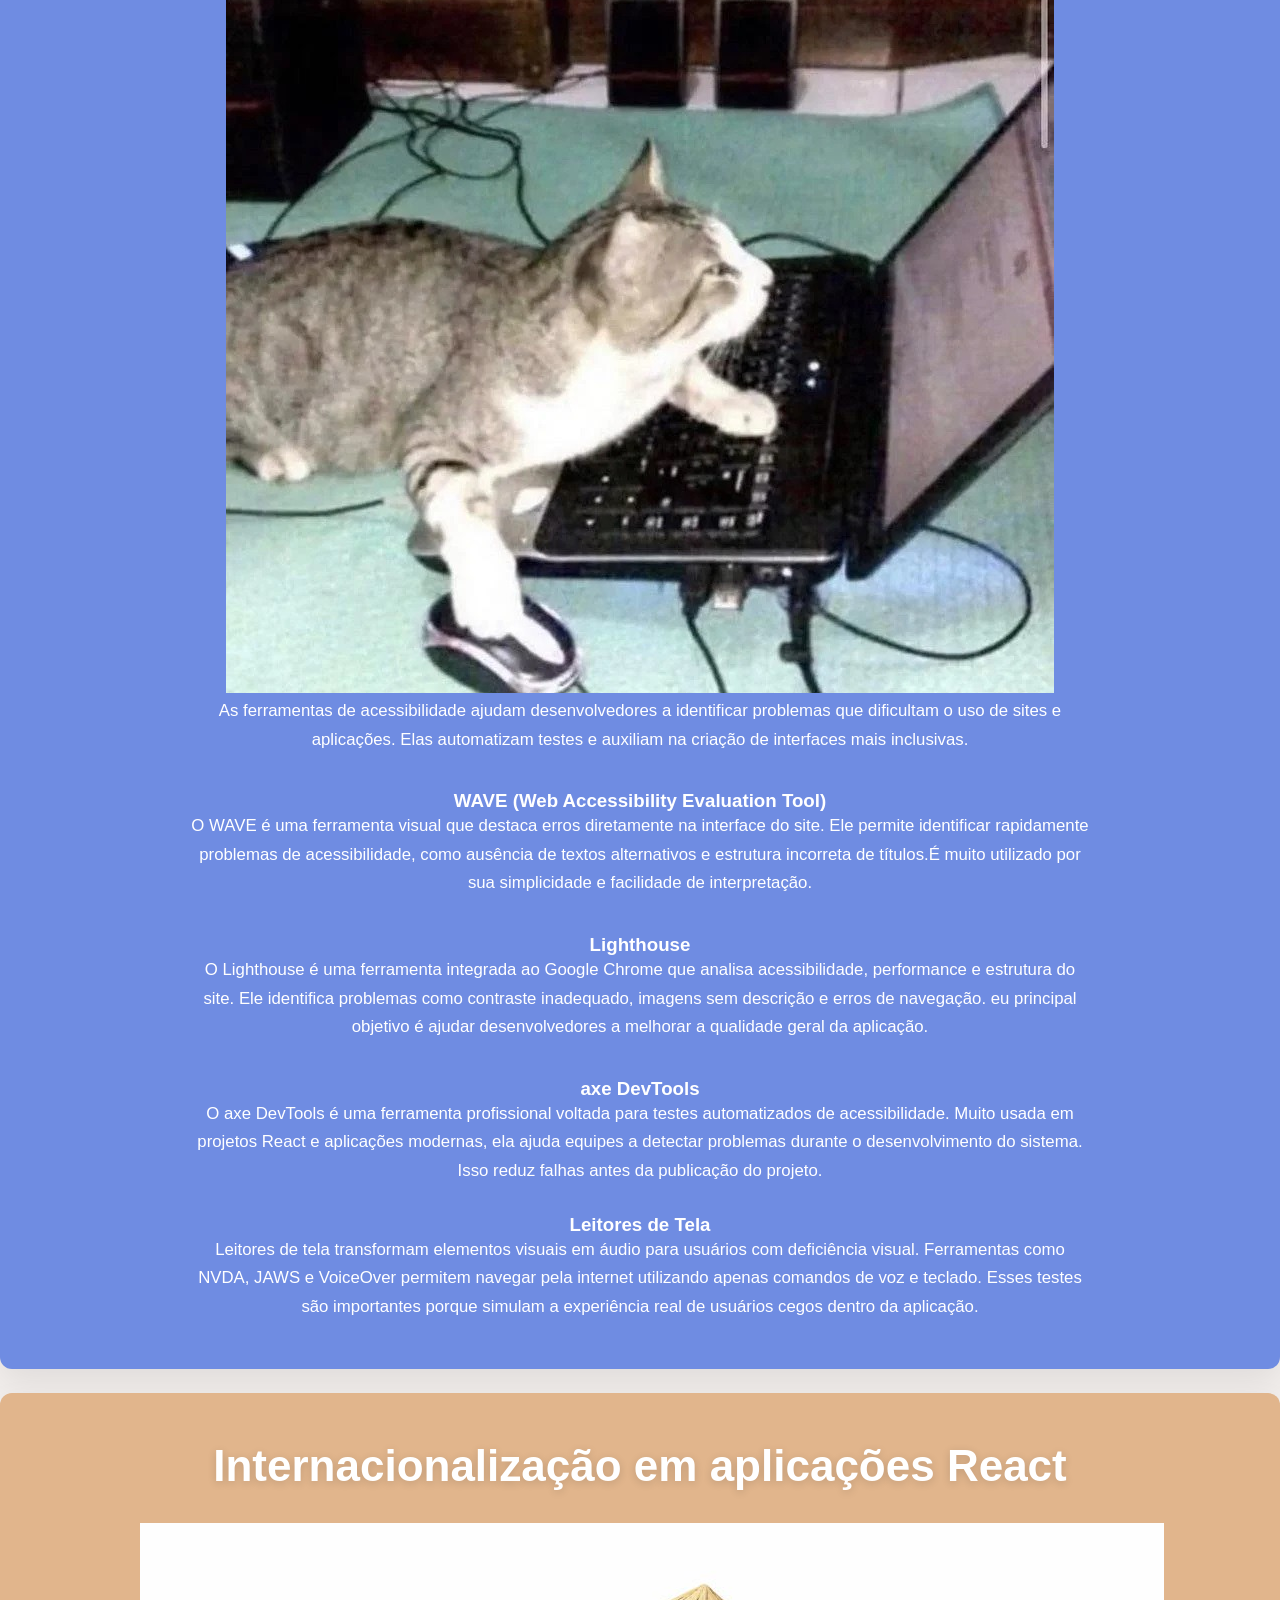
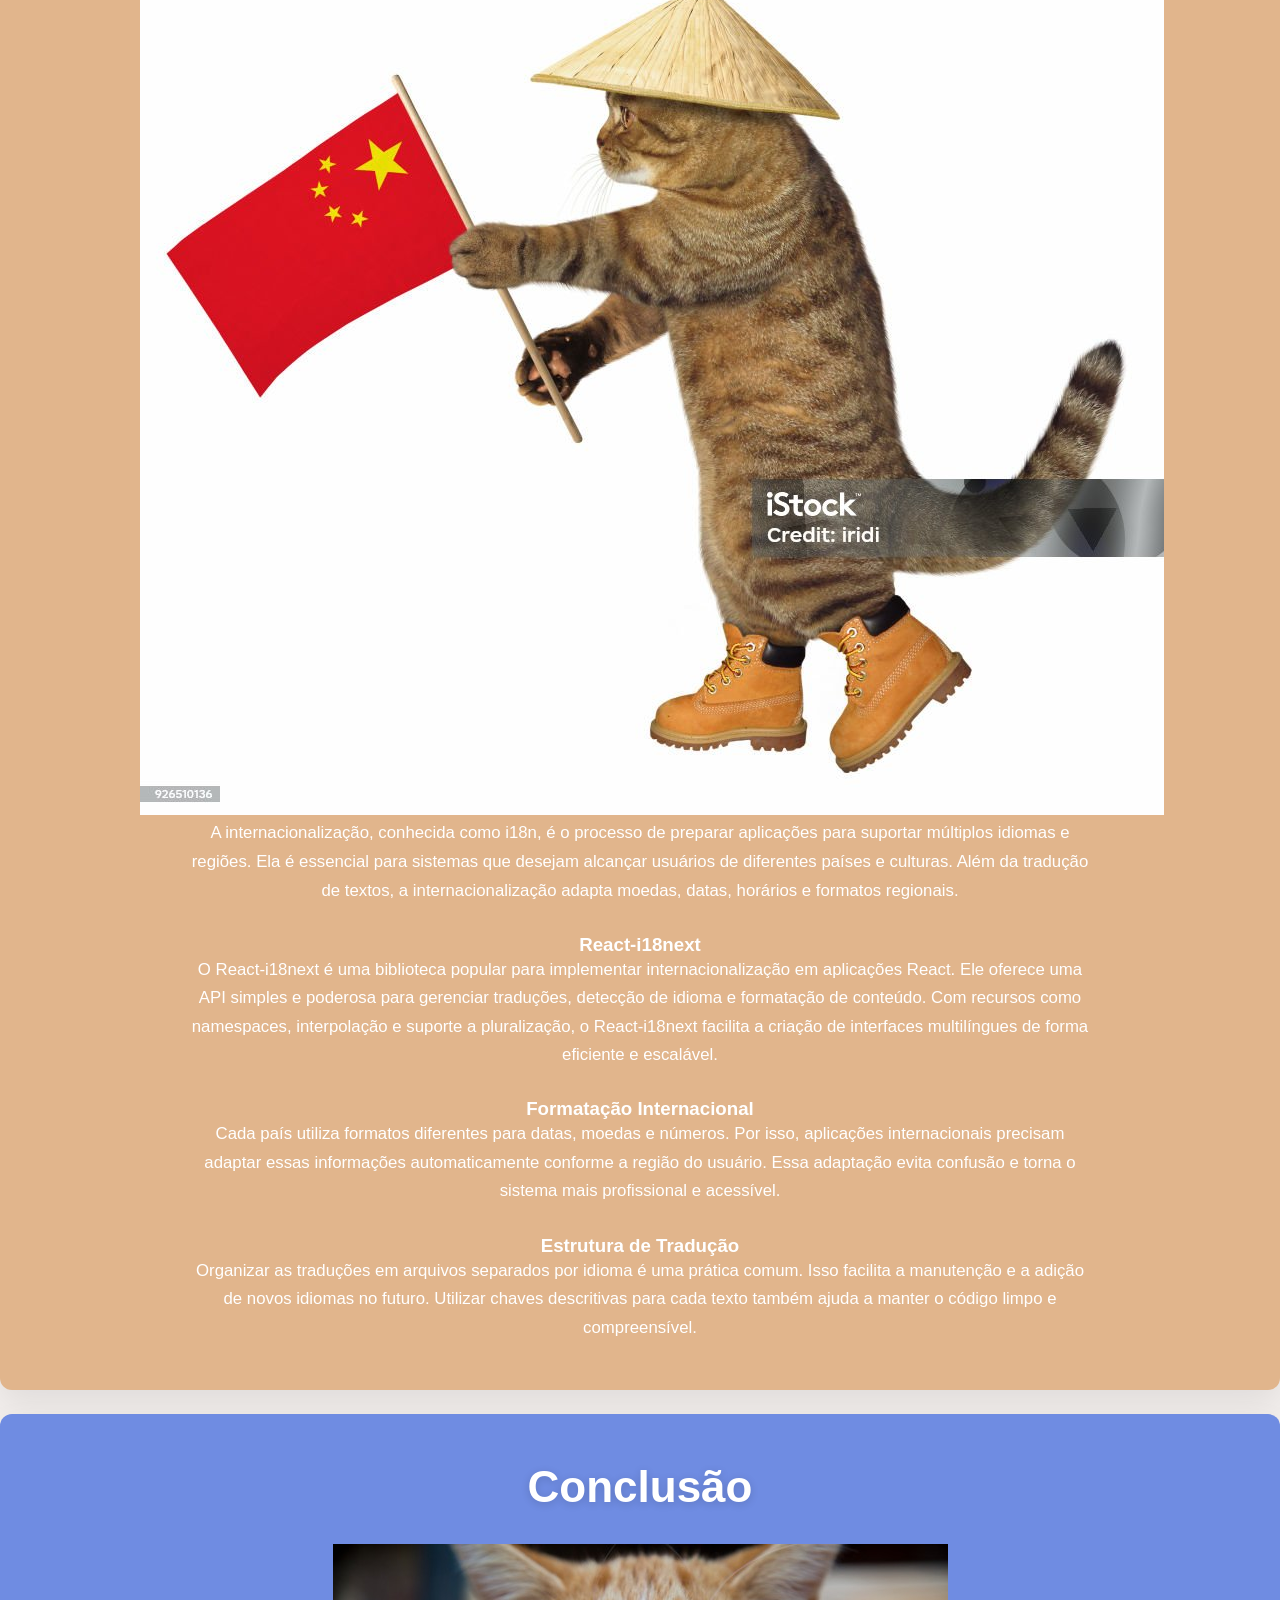
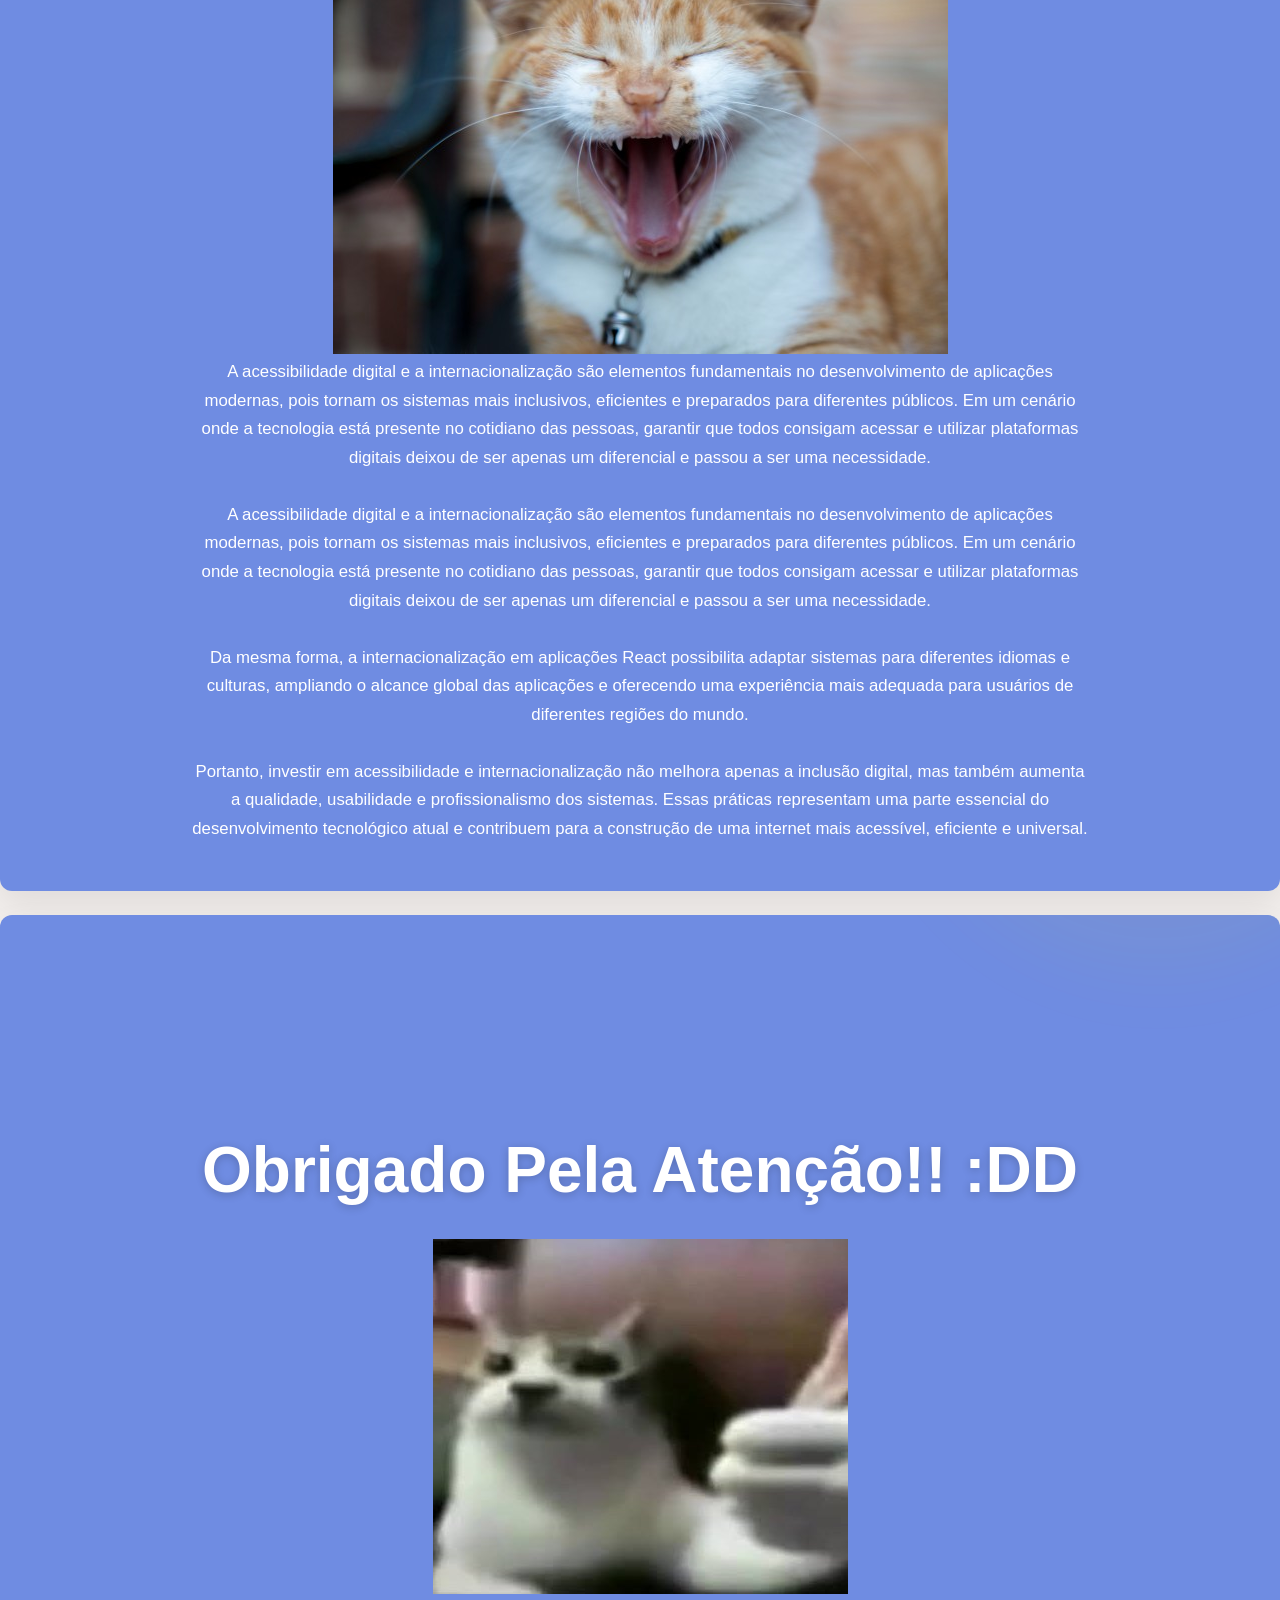
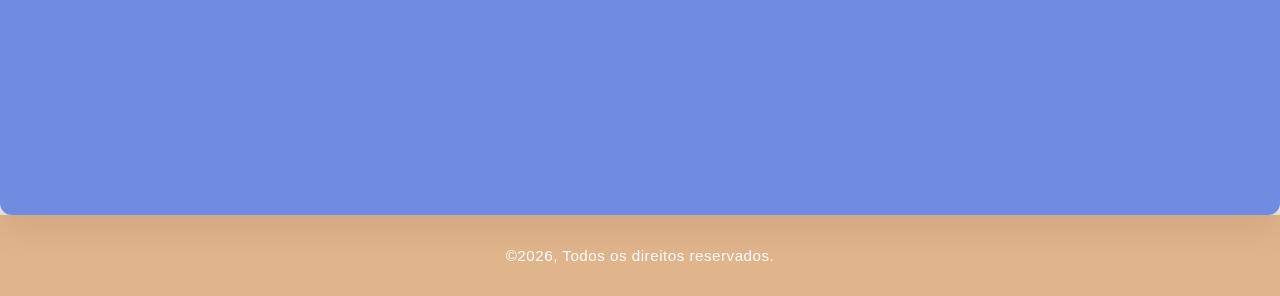
==== commit 07b00ffc: "backend" ====
--- a/index.html
+++ b/index.html
@@ -18,14 +18,14 @@
             <li><a href="#ferramentas">Ferramentas de Teste</a></li>
             <li><a href="#i18n-react">Internacionalização (React)</a></li>
             <li><a href="#Conclusao">Conclusão</a></li>
+            <li><a href="backend.html">Back-End</a></li>
         </ul>
     </header>
 
     <div class="main">
         <section class="introducao" id="introducao">
             <div class="intro-content">
-                <h1>Trabalho de Acessibilidade</h1>
-
+                <h1>Acessibilidade e Internacionalização</h1>
             </div>
         </section>
 
@@ -55,7 +55,8 @@
 
         <section class="acessibilidade" id="acessibilidade">
             <div class="section-content">
-                <h2>Acessibilidade e Internacionalização</h2>
+                <h2>Introdução à Acessibilidade</h2>
+                <img src="gato-introducao.webp" alt="gato introdução">
                 <p>Com o crescimento da tecnologia e da internet, os sistemas digitais passaram a fazer parte do
                     cotidiano das pessoas em praticamente todas as áreas da sociedade, como educação, comunicação,
                     entretenimento, trabalho e serviços financeiros. Nesse contexto, tornou-se essencial desenvolver
@@ -87,6 +88,7 @@
         <section class="principios" id="principios">
             <div class="section-content">
                 <h2>Princípios da Acessibilidade</h2>
+                <img src="gato-cadeirante.png" alt="gato cadeirante" class="intro-image">
                 <p>A acessibilidade digital busca garantir que qualquer pessoa consiga
                     utilizar sites e aplicações, independentemente de limitações visuais, auditivas, motoras ou
                     cognitivas.
@@ -135,6 +137,7 @@
         <section class="ferramentas" id="ferramentas">
             <div class="section-content">
                 <h2>Ferramentas para testes de acessibilidade</h2>
+                <img src="gato-pc.jpeg" alt="Gato no PC">
                 <p>As ferramentas de acessibilidade ajudam desenvolvedores a
                     identificar problemas que dificultam o uso de sites e aplicações.
                     Elas automatizam testes e auxiliam na criação de interfaces mais
@@ -184,6 +187,7 @@
         <section class="i18n-react" id="i18n-react">
             <div class="section-content">
                 <h2>Internacionalização em aplicações React</h2>
+                <img src="gato-chines.jpg" alt="Gato Chinês" />
                 <p>A internacionalização, conhecida como i18n, é o processo de
                     preparar aplicações para suportar
                     múltiplos idiomas e regiões. Ela é essencial para sistemas que
@@ -221,6 +225,7 @@
         <section class="conclusao" id="Conclusao">
             <div class="section-content">
                 <h2>Conclusão</h2>
+                <img src="gato-sorrindo.jpg" alt="gato sorrindo">
                 <p>A acessibilidade digital e a internacionalização são elementos fundamentais no desenvolvimento de
                     aplicações modernas, pois tornam os sistemas mais inclusivos, eficientes e preparados para
                     diferentes públicos. Em um cenário onde a tecnologia está presente no cotidiano das pessoas,
@@ -251,7 +256,7 @@
         <section class="encerramento">
             <div class="intro-content">
                 <h1>Obrigado Pela Atenção!! :DD</h1>
-
+                <img src="gato-joinha.jpg" alt="gato joinha">
             </div>
         </section>
     </div>
